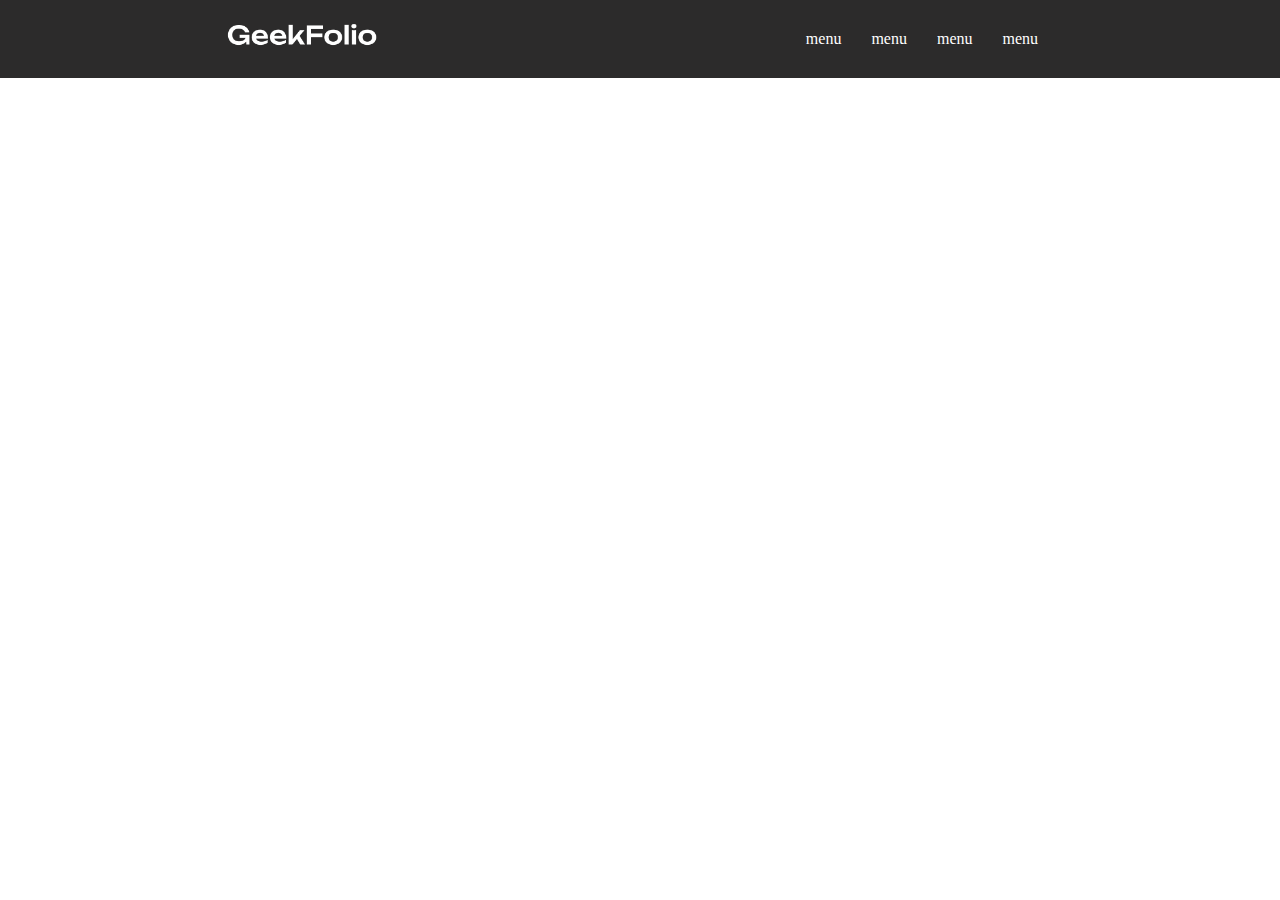
==== index.html @ 71264f65 "NavBar done" ====
<!DOCTYPE html>
<html lang="en">
<head>
    <meta charset="UTF-8">
    <meta name="viewport" content="width=device-width, initial-scale=1.0">
    <title>Document</title>
    <link rel="stylesheet" href="style.css">    
</head>
<body>
    <header>
        <nav>
            <div class="menu-container">
                <div class="logo">
                    <img class="logo-photo" src="./logo/logo-light.png" alt="Logo of the Page">
                </div>
                <div class="menus">
                    <li class="item">menu</li>
                    <li class="item">menu</li>
                    <li class="item">menu</li>
                    <li class="item">menu</li>
                </div>
            </div>
        </nav>
    </header>
    <main>

    </main>
    <footer>

    </footer>
</body>
</html>
---- style.css ----
* {
    margin: 0;
    padding: 0;
}
.menu-container {
    background-color: rgb(44, 43, 43);
    color: white;
    padding: 20px;
    list-style: none;
    display: flex;
    align-items: center;
    justify-content: space-around;
}
.logo-photo {
    width: 150px;
}
.menus {
    display: flex;
}
.item {
    margin: 5px 10px;
    padding: 5px;
    cursor: pointer;
}
.item:hover {
    background-color: #585555;
    border-radius: 3px;
}
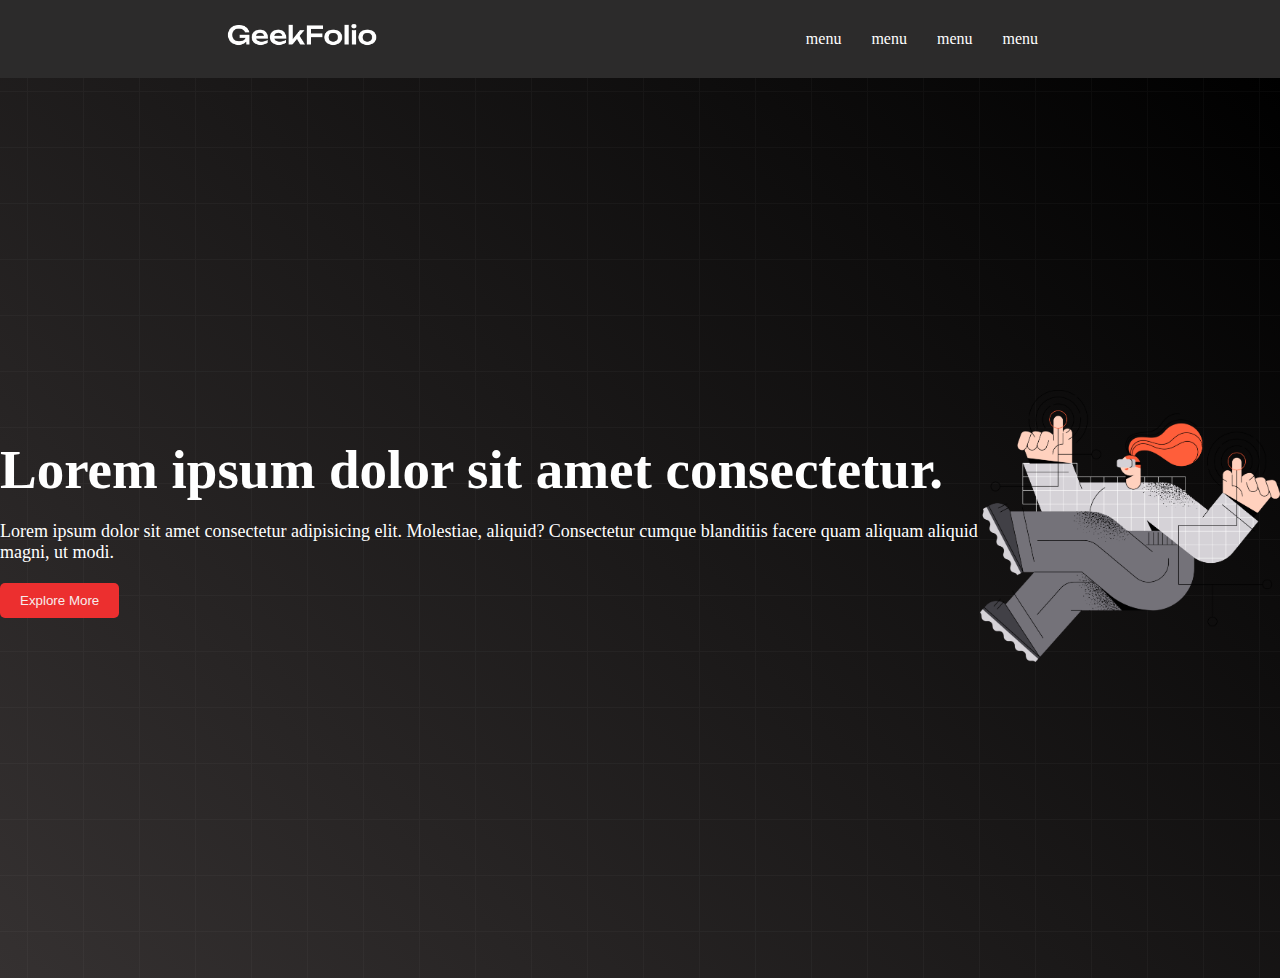
==== commit 6ace32bc: "Banner Section Done" ====
--- a/index.html
+++ b/index.html
@@ -23,7 +23,18 @@
         </nav>
     </header>
     <main>
-
+        <section>
+            <div class="banner-container">
+                <div class="banner-text">
+                    <h1 class="title">Lorem ipsum dolor sit amet consectetur.</h1>
+                    <p class="discription">Lorem ipsum dolor sit amet consectetur adipisicing elit. Molestiae, aliquid? Consectetur cumque blanditiis facere quam aliquam aliquid magni, ut modi.</p>
+                    <button class="btn">Explore More</button>
+                </div>
+                <div class="banner-photo">
+                    <img class="banner-img" src="./images/banner.png" alt="">
+                </div>
+            </div>
+        </section>
     </main>
     <footer>
 
--- a/style.css
+++ b/style.css
@@ -2,6 +2,8 @@
     margin: 0;
     padding: 0;
 }
+
+/* Nav starts */
 .menu-container {
     background-color: rgb(44, 43, 43);
     color: white;
@@ -26,3 +28,39 @@
     background-color: #585555;
     border-radius: 3px;
 }
+/* Nav ends */
+
+/* Banner starts */
+.banner-img {
+    width: 300px;
+}
+.banner-container {
+    display: flex;
+    justify-content: space-around;
+    align-items: center;
+    height: 100vh;
+    background-image: url("./images/background.png"), linear-gradient(45deg, #353131, #000);
+    color: white;
+}
+.title {
+    font-size: 55px;
+    font-weight: bold;
+}
+.discription {
+    font-size: 18px;
+    margin: 20px 0;
+}
+.btn {
+    padding: 10px 20px;
+    background-color: rgb(236, 47, 47);
+    color: rgb(247, 235, 235);
+    border-radius: 5px;
+    border: none;
+}
+.btn:hover {
+    background-color: red;
+    color: white;
+}
+
+/* Banner Ends */
+
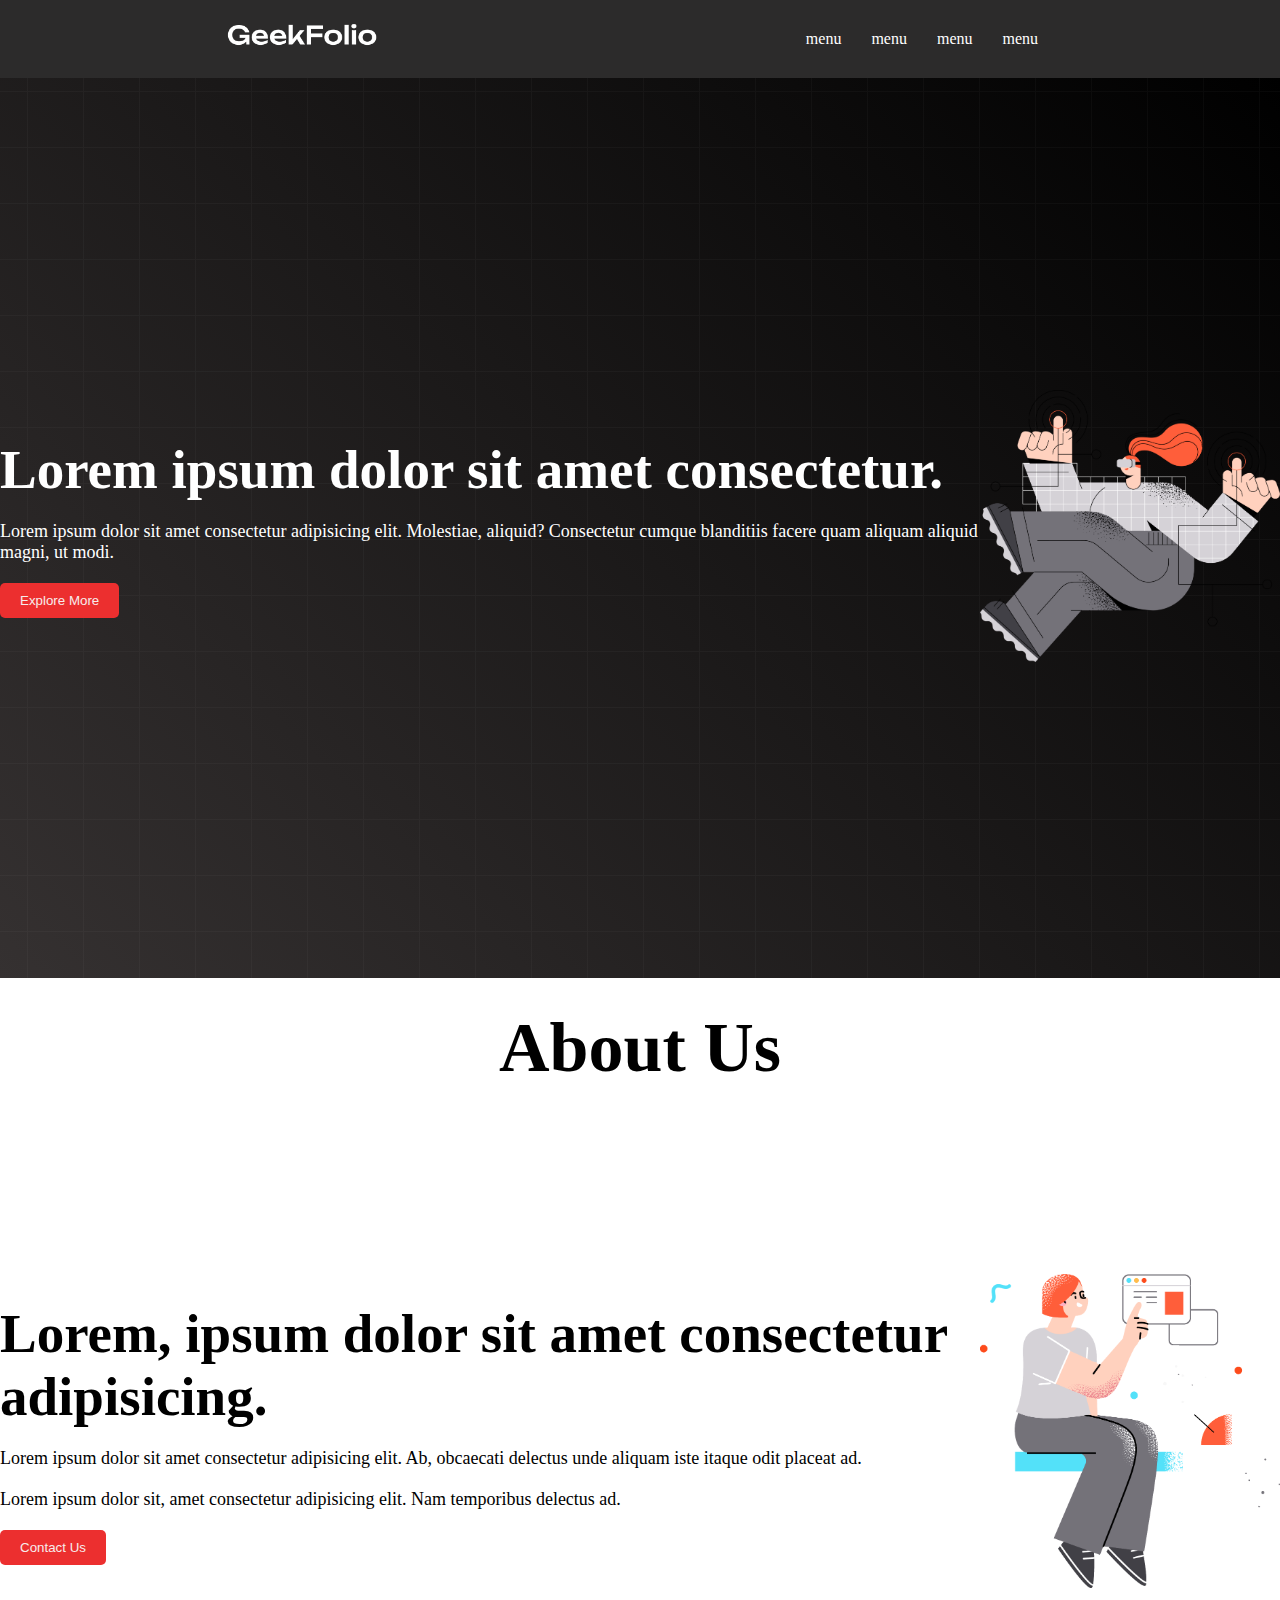
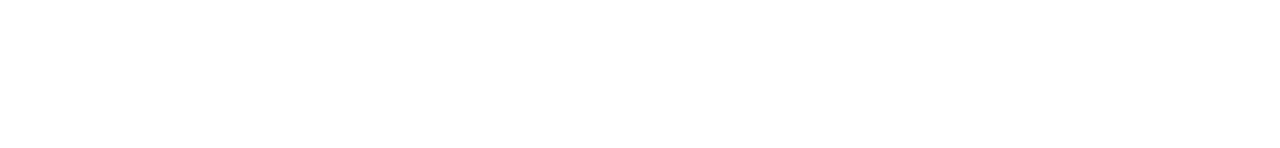
==== commit 51b7453f: "About Section Done" ====
--- a/index.html
+++ b/index.html
@@ -35,6 +35,23 @@
                 </div>
             </div>
         </section>
+        <section>
+            <h1 class="about-title">About Us</h1>
+            <div class="about-container">
+                <div class="about-photo">
+                    <h1 class="title">Lorem, ipsum dolor sit amet consectetur adipisicing.</h1>
+                    <p class="discription ">Lorem ipsum dolor sit amet consectetur adipisicing elit. Ab, obcaecati delectus unde aliquam iste itaque odit placeat ad.</p>
+                    <p class="discription">Lorem ipsum dolor sit, amet consectetur adipisicing elit. Nam temporibus delectus ad.</p>
+                    <button class="btn">Contact Us</button>
+                </div>
+                <div class="about-photo">
+                    <img class="banner-img" src="./images/section.png" alt="">
+                </div>
+            </div>
+        </section>
+        <section>
+            
+        </section>
     </main>
     <footer>
 
--- a/style.css
+++ b/style.css
@@ -64,3 +64,18 @@
 
 /* Banner Ends */
 
+/* About Starts */
+
+.about-title {
+    font-size: 70px;
+    text-align: center;
+    margin: 30px 0;
+}
+
+.about-container {
+    display: flex;
+    justify-content: space-around;
+    align-items: center;
+    height: 70vh;
+}
+/* About Ends */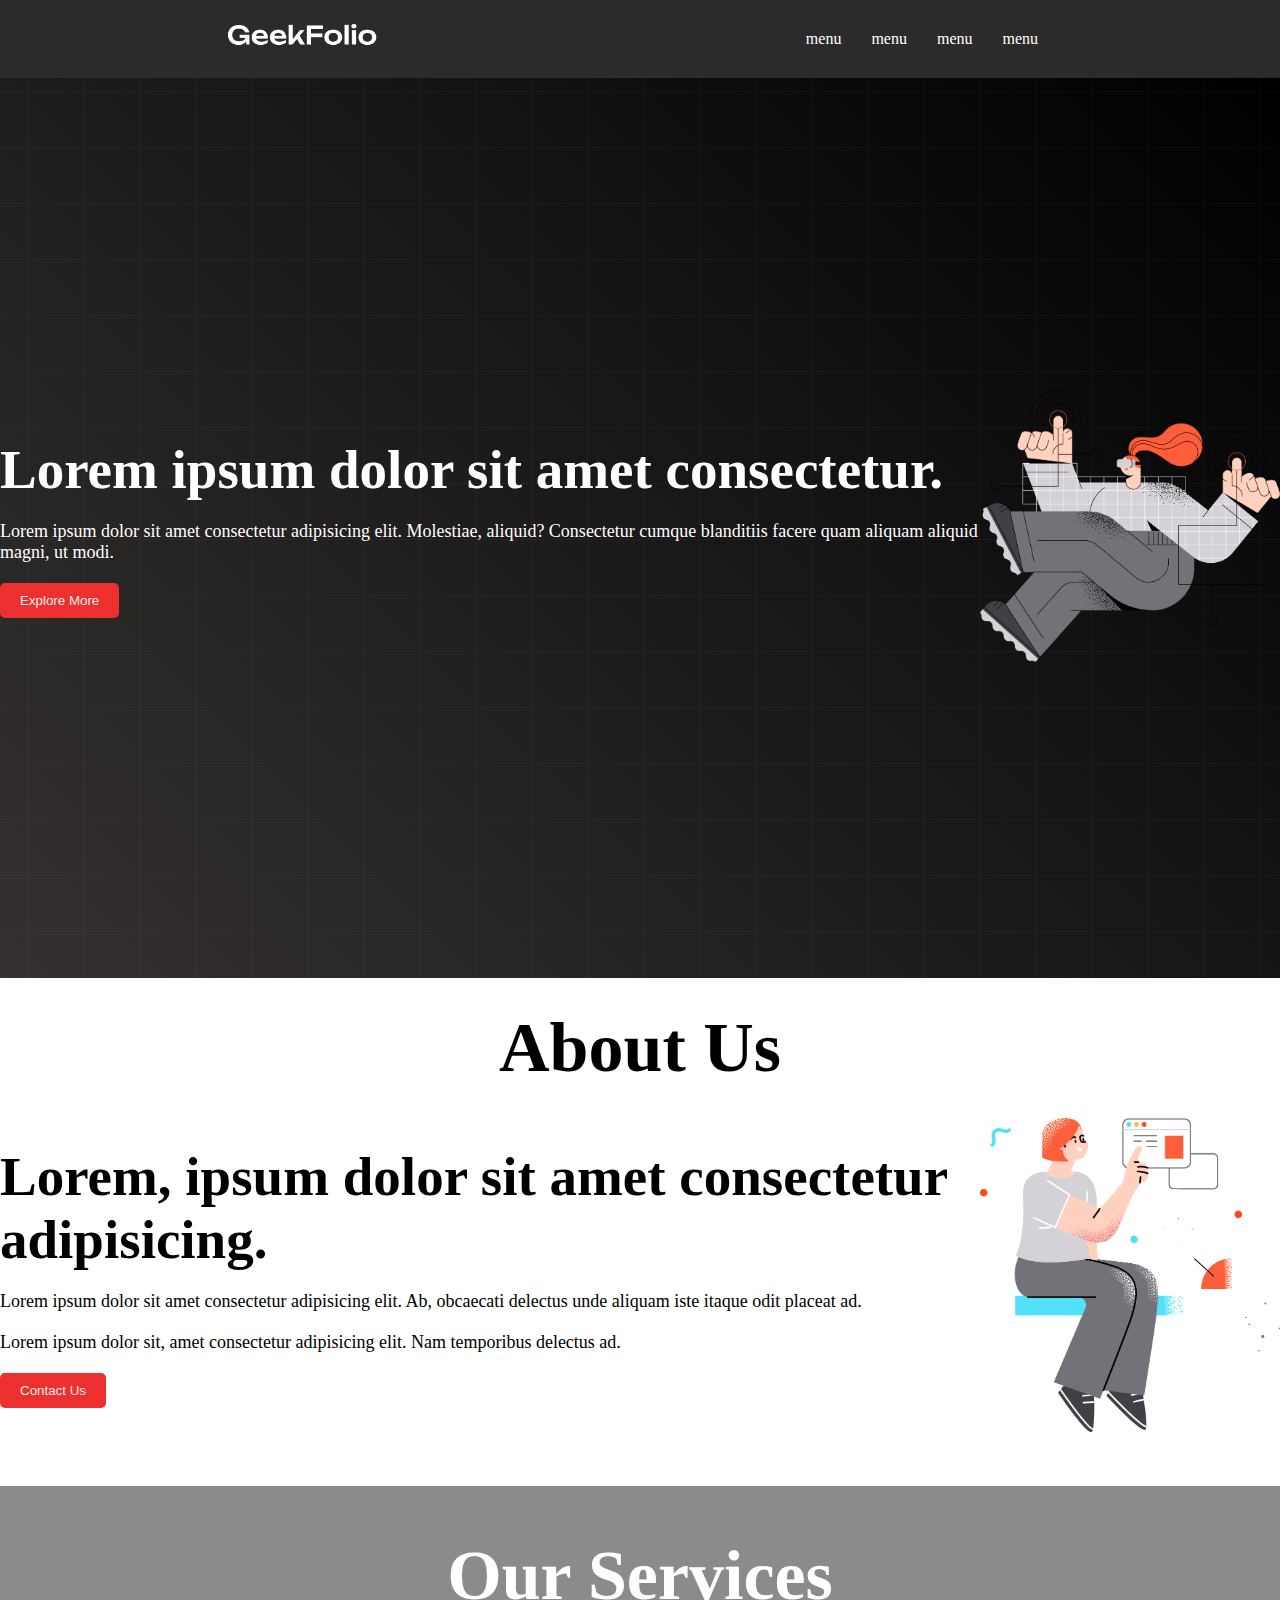
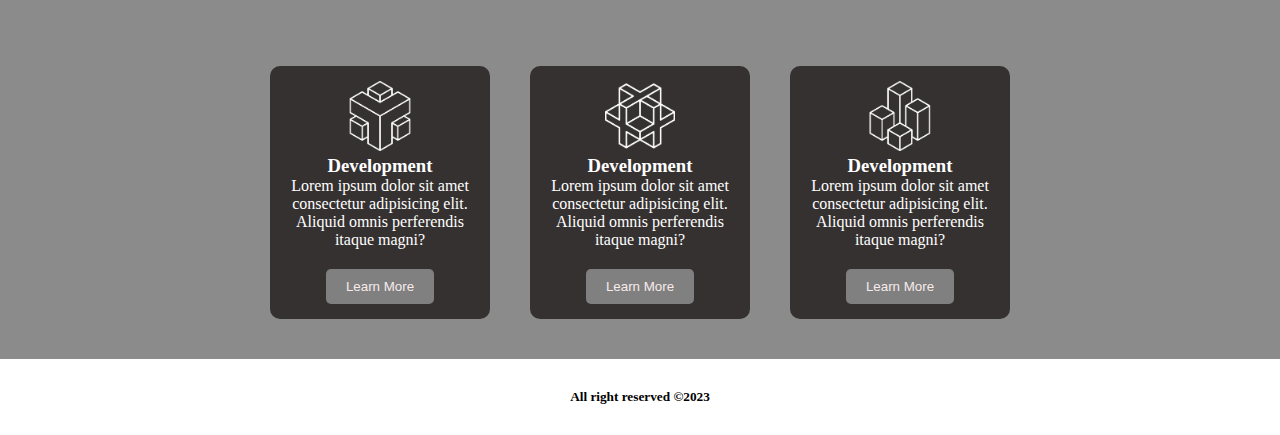
==== commit 39f79cfd: "done" ====
--- a/index.html
+++ b/index.html
@@ -49,12 +49,32 @@
                 </div>
             </div>
         </section>
-        <section>
-            
+        <section class="service-section">
+            <h1 class="about-title">Our Services</h1>
+            <div class="card-container">
+                <div class="card">
+                    <img class="card-img" src="./icon/0.png" alt="">
+                    <h3>Development</h3>
+                    <p>Lorem ipsum dolor sit amet consectetur adipisicing elit. Aliquid omnis perferendis itaque magni?</p>
+                    <button class="btn btn-card">Learn More</button>
+                </div>
+                <div class="card">
+                    <img class="card-img" src="./icon/1.png" alt="">
+                    <h3>Development</h3>
+                    <p>Lorem ipsum dolor sit amet consectetur adipisicing elit. Aliquid omnis perferendis itaque magni?</p>
+                    <button class="btn btn-card">Learn More</button>
+                </div>
+                <div class="card">
+                    <img class="card-img" src="./icon/2.png" alt="">
+                    <h3>Development</h3>
+                    <p>Lorem ipsum dolor sit amet consectetur adipisicing elit. Aliquid omnis perferendis itaque magni?</p>
+                    <button class="btn btn-card">Learn More</button>
+                </div>
+            </div>
         </section>
     </main>
     <footer>
-
+        <h5>All right reserved &copy;2023</h5>
     </footer>
 </body>
 </html>--- a/style.css
+++ b/style.css
@@ -76,6 +76,49 @@
     display: flex;
     justify-content: space-around;
     align-items: center;
-    height: 70vh;
+    padding: 0 0 50px 0;
 }
-/* About Ends */+/* About Ends */
+
+/* Service Container Starts */
+.service-section {
+    background-color: rgb(139, 139, 139);
+    color: white;
+    padding: 20px 0;
+}
+.card-container {
+    display: flex;
+    justify-content: center;
+    
+}
+.card {
+    padding: 15px 10px;
+    width: 200px;
+    background-color: #353131;
+    text-align: center;
+    border-radius: 10px;
+    margin: 20px;
+}
+.card:hover {
+    box-shadow: 0px 0px 30px white;
+}
+.card-img {
+    width: 70px;
+}
+.btn-card {
+    margin-top: 20px;
+    background-color: gray;
+}
+.btn-card:hover {
+    background-color: rgb(105, 102, 102);
+    color: white;
+}
+/* Service Container ends */
+
+/* Footer */
+footer {
+    padding: 30px 0;
+}
+footer h5{
+    text-align: center;
+}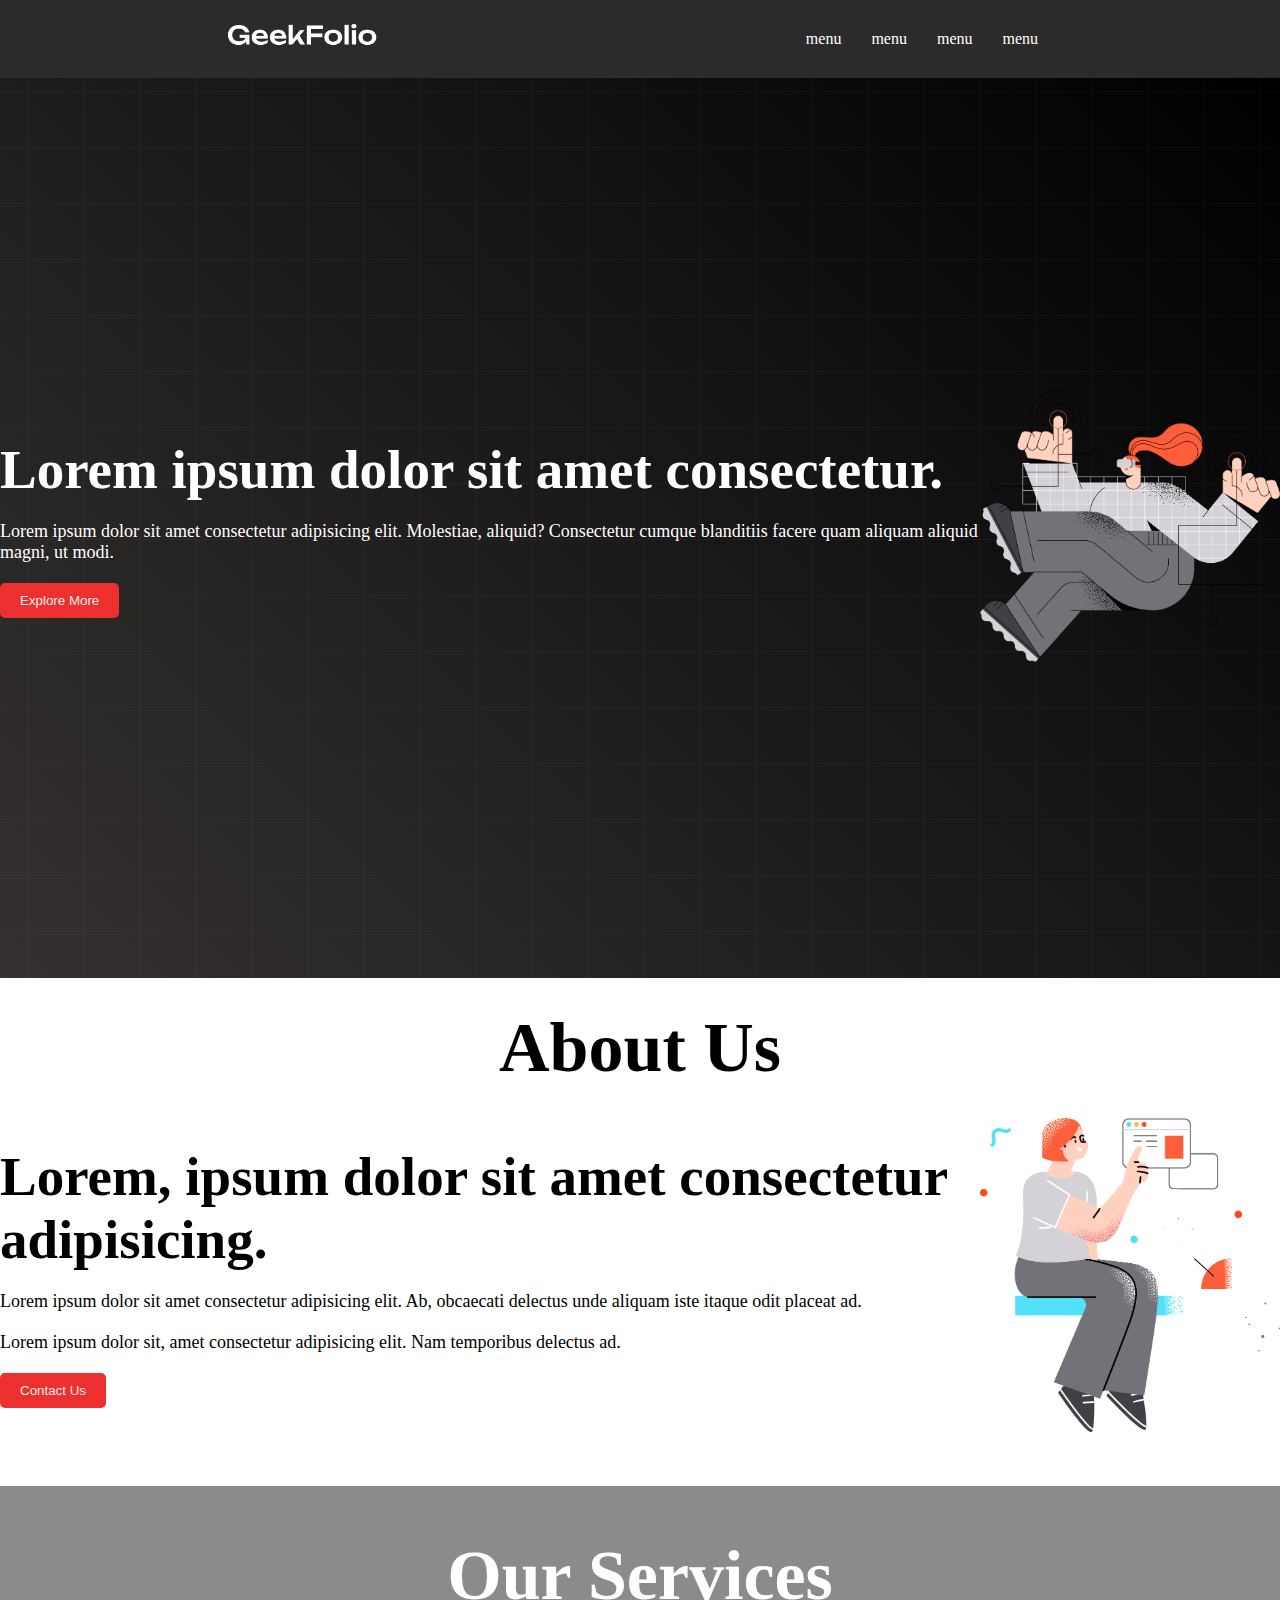
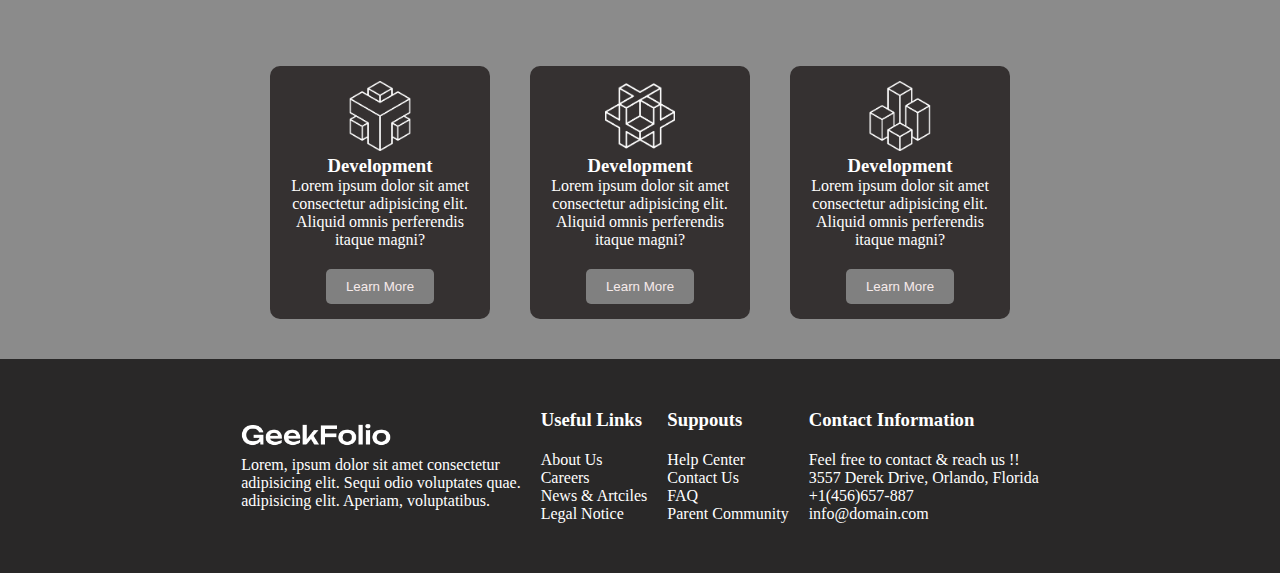
==== commit fa423eef: "footer improved ... and all done" ====
--- a/index.html
+++ b/index.html
@@ -74,7 +74,33 @@
         </section>
     </main>
     <footer>
-        <h5>All right reserved &copy;2023</h5>
+        <div class="part">
+            <img class="logo-photo" src="./logo/logo-light.png" alt="Logo of the Page">
+            <p>Lorem, ipsum dolor sit amet consectetur</p>
+            <p>adipisicing elit. Sequi odio voluptates quae.</p>
+            <p>adipisicing elit. Aperiam, voluptatibus.</p>
+        </div>
+        <div class="part">
+            <h3>Useful Links</h3>
+            <p>About Us</p>
+            <p>Careers</p>
+            <p>News & Artciles</p>
+            <p>Legal Notice</p>
+        </div>
+        <div class="part">
+            <h3>Suppouts</h3>
+            <p>Help Center</p>
+            <p>Contact Us</p>
+            <p>FAQ</p>
+            <p>Parent Community</p>
+        </div>
+        <div class="part">
+            <h3>Contact Information</h3>
+            <p>Feel free to contact & reach us !!</p>
+            <p>3557 Derek Drive, Orlando, Florida</p>
+            <p>+1(456)657-887</p>
+            <p>info@domain.com</p>
+        </div>
     </footer>
 </body>
 </html>--- a/style.css
+++ b/style.css
@@ -117,8 +117,17 @@
 
 /* Footer */
 footer {
-    padding: 30px 0;
+    background-color: rgb(41, 40, 40);
+    display: flex;
+    align-items: center;
+    justify-content: center;
+    color: white;
+    padding: 50px;
 }
-footer h5{
-    text-align: center;
+
+.part {
+    padding: 0 10px;
+}
+.part h3 {
+    padding-bottom: 20px;
 }